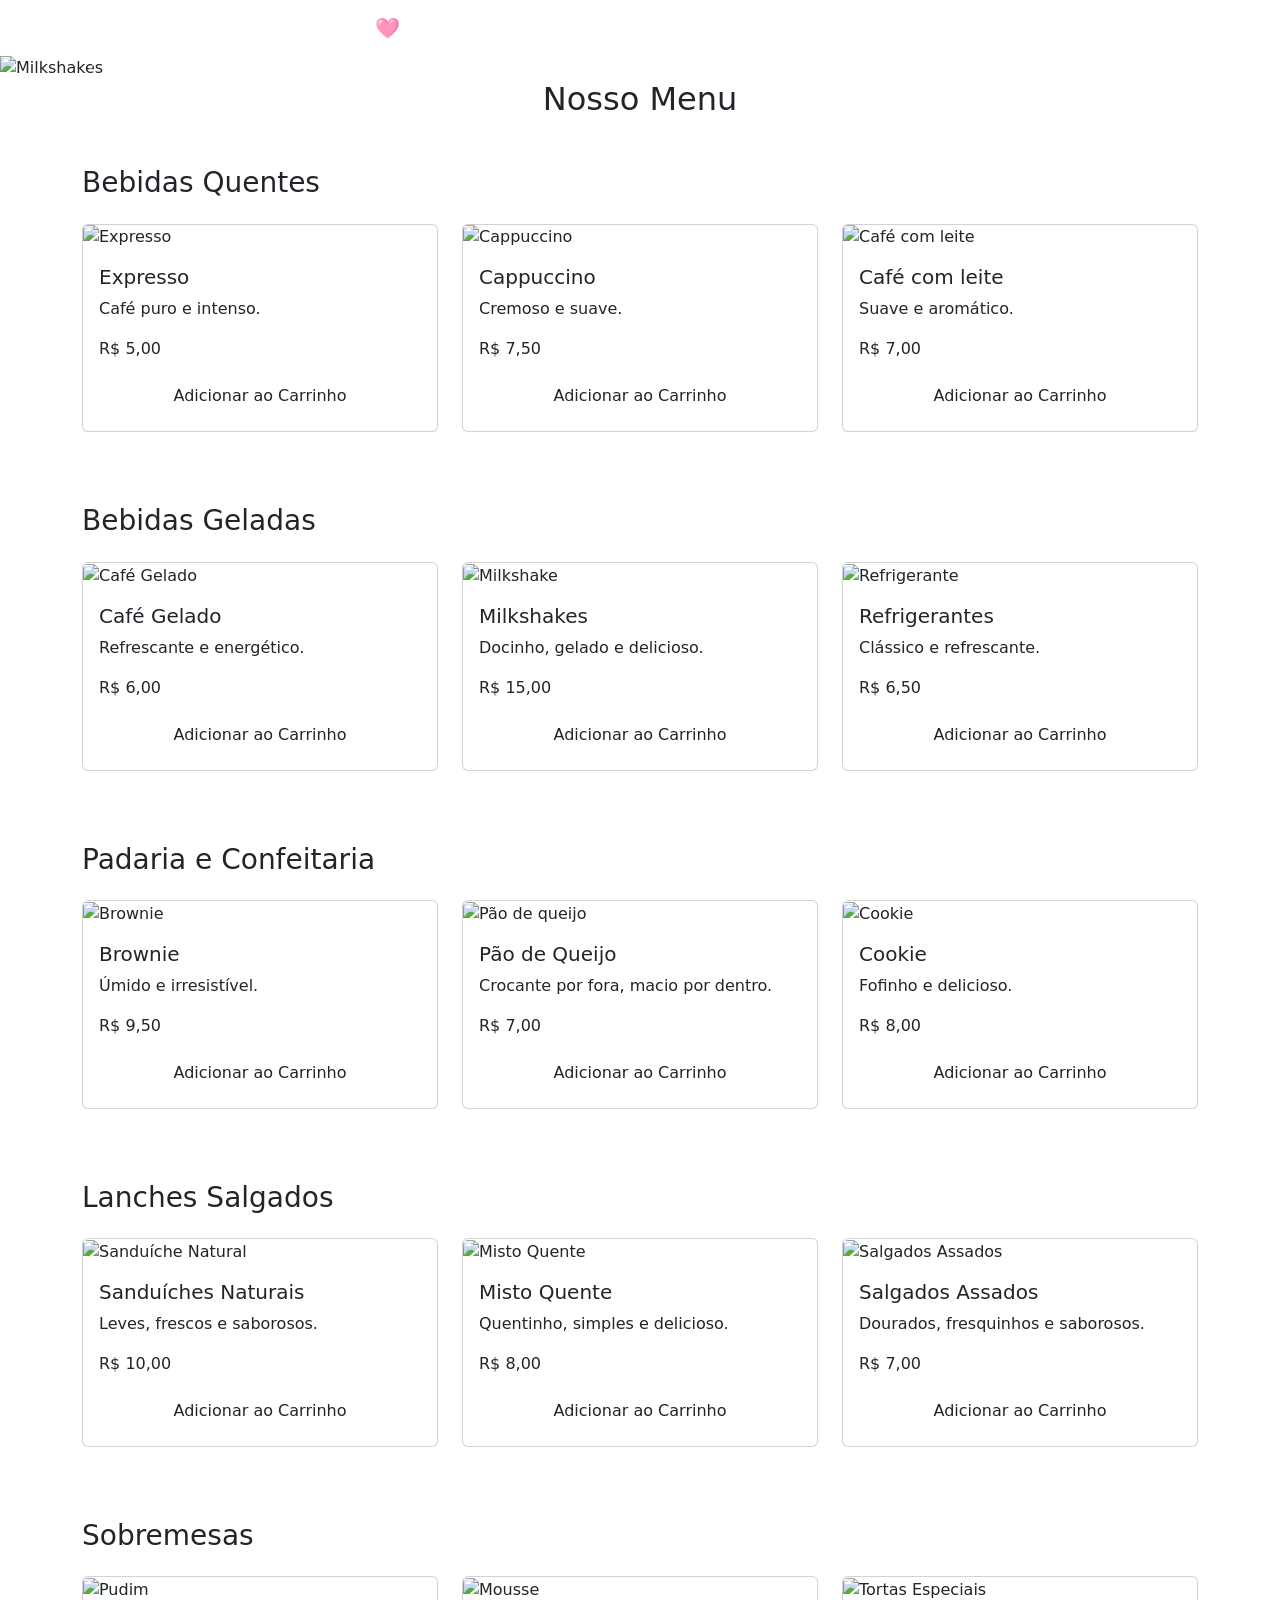
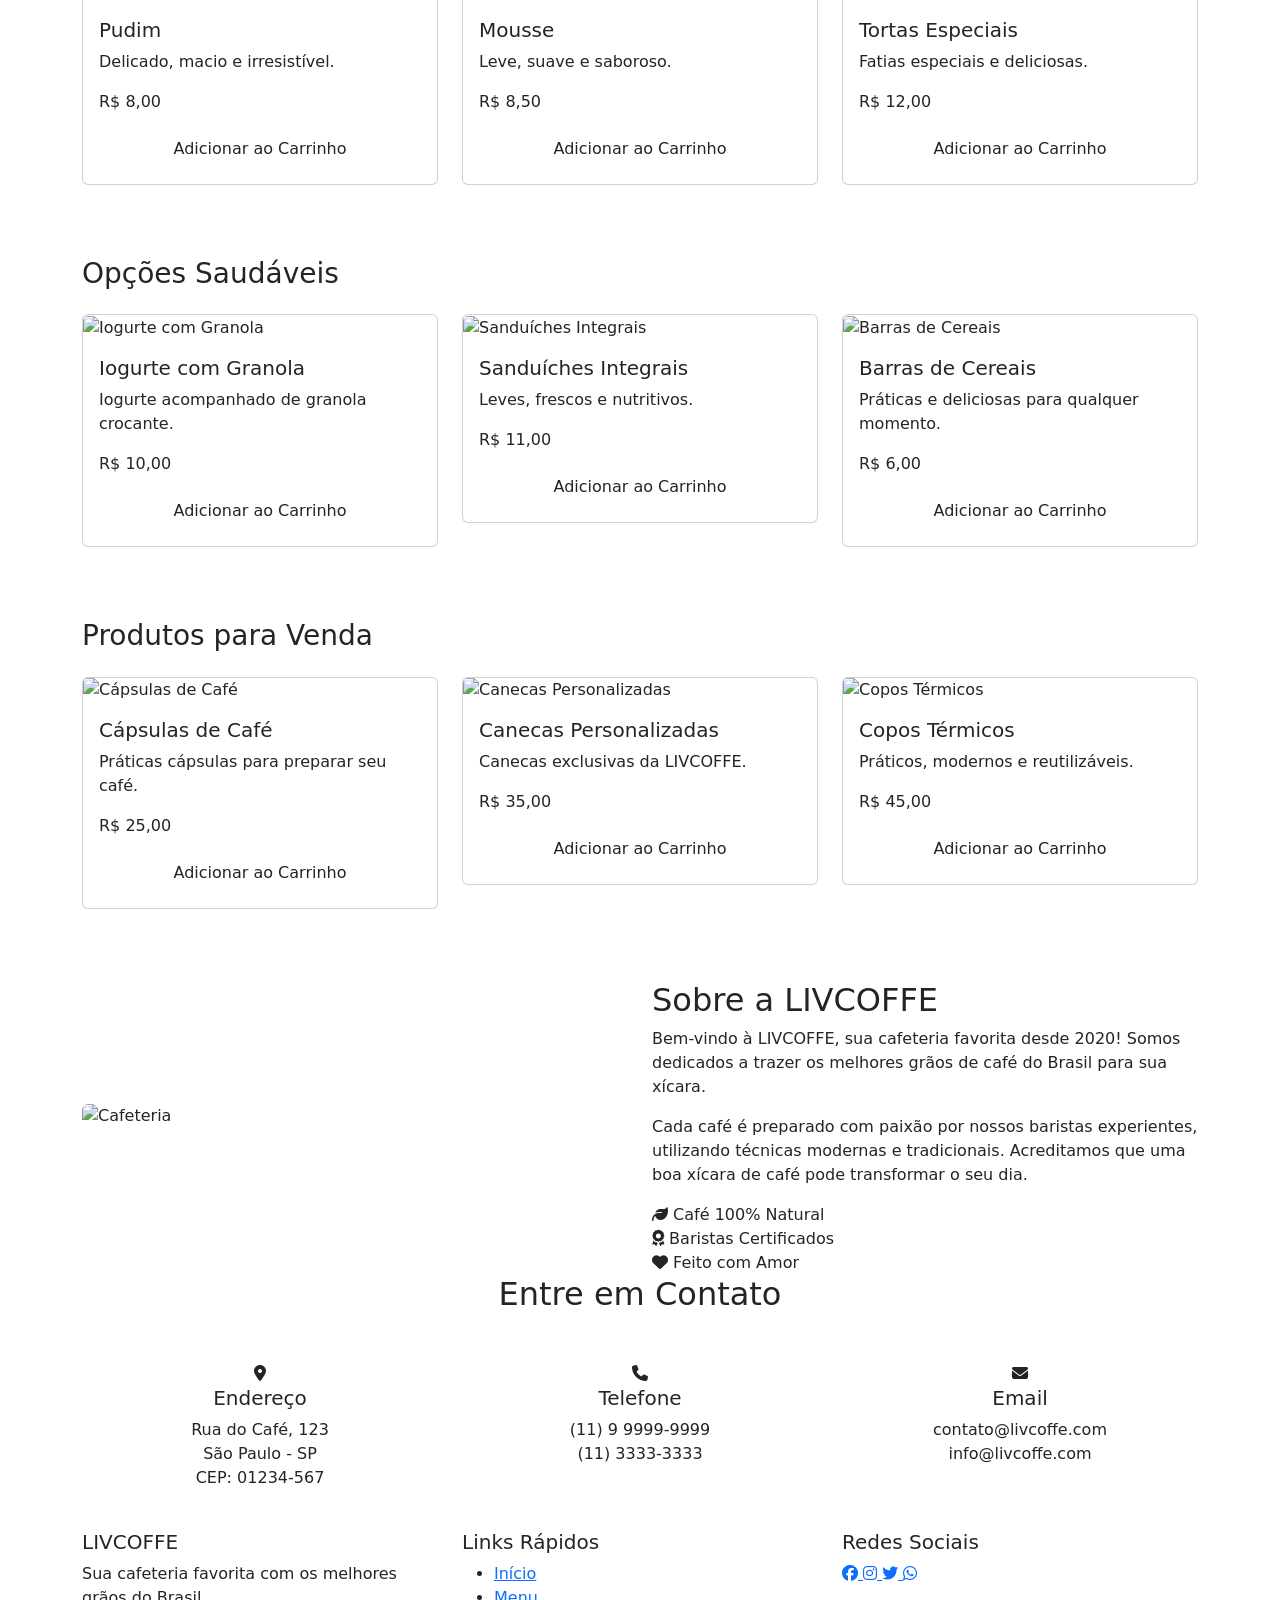
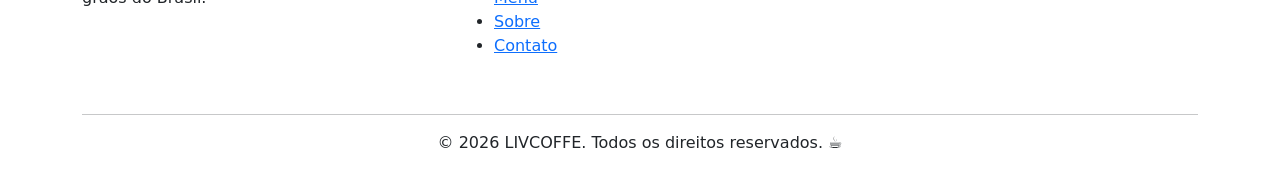
==== src/main/resources/templates/index.html @ e0efdde9 "Base do Projeto" ====
<!DOCTYPE html>
<html lang="pt-BR" xmlns:th="http://www.thymeleaf.org">

<head>
    <meta charset="UTF-8">
    <meta name="viewport" content="width=device-width, initial-scale=1.0">

    <title>LIVCOFFE - Sua Cafeteria Favorita</title>

    <!-- BOOTSTRAP -->
    <link href="https://cdn.jsdelivr.net/npm/bootstrap@5.3.8/dist/css/bootstrap.min.css"
          rel="stylesheet"
          integrity="sha384-sRIl4kxILFvY47J16cr9ZwB07vP4J8+LH7qKQnuqkuIAvNWLzeN8tE5YBujZqJLB"
          crossorigin="anonymous">

    <!-- FONT AWESOME -->
    <link rel="stylesheet"
          href="https://cdnjs.cloudflare.com/ajax/libs/font-awesome/6.4.0/css/all.min.css">

    <!-- SEU CSS -->
    <link rel="stylesheet" th:href="@{/css/style.css}">
    <!-- FAVICON -->
    <link rel="icon" type="image/png"  th:href="@{/img/favicon.png}" >

</head>

<body>

<!-- ================================
     HEADER / NAVBAR
     ================================ -->

<header>

    <nav class="navbar navbar-expand-lg navbar-dark bg-coffee">

        <div class="container-fluid">

            <a class="navbar-brand" href="#home">
                <i class="fas fa-coffee"></i>
                SEJA BEM-VINDA(O) À LIVCOFFE! 🩷
            </a>

            <button class="navbar-toggler"
                    type="button"
                    data-bs-toggle="collapse"
                    data-bs-target="#navbarNav"
                    aria-controls="navbarNav"
                    aria-expanded="false"
                    aria-label="Toggle navigation">

                <span class="navbar-toggler-icon"></span>

            </button>

            <div class="collapse navbar-collapse" id="navbarNav">

                <ul class="navbar-nav ms-auto">

                    <li class="nav-item">
                        <a class="nav-link active" href="#home">
                            Início
                        </a>
                    </li>

                    <li class="nav-item">
                        <a class="nav-link" href="/produtos">
                            Produtos
                        </a>
                    </li>

                    <li class="nav-item">
                        <a class="nav-link" href="/pedidos">
                            Pedidos
                        </a>
                    </li>

                </ul>

            </div>

        </div>

    </nav>

</header>


<!-- ================================
     CONTEÚDO PRINCIPAL
     ================================ -->

<main id="home">


    <!-- ================================
         CARROSSEL
         ================================ -->

    <div id="carouselExampleAutoplaying"
         class="carousel slide"
         data-bs-ride="carousel">

        <div class="carousel-inner">


            <!-- SLIDE 1 -->

            <div class="carousel-item active">

                <img src="/img/milkshakes.jpg"
                     class="d-block w-100"
                     alt="Milkshakes">

                <div class="carousel-caption">

                    <h2 class="carousel-title">
                        Seu momento mais gostoso ☕
                    </h2>

                    <p class="carousel-text">
                        Cafés, doces e delícias preparados especialmente para você.
                    </p>

                    <a href="#menu" class="btn">
                        Conheça nosso menu
                    </a>

                </div>

            </div>


            <!-- SLIDE 2 -->

            <div class="carousel-item">

                <img src="/img/pãodequeijo.jpg"
                     class="d-block w-100"
                     alt="Pão de queijo">

                <div class="carousel-caption">

                    <h2 class="carousel-title">
                        Sabor que combina com você
                    </h2>

                    <p class="carousel-text">
                        Aproveite nossos cafés e lanches fresquinhos.
                    </p>

                    <a href="#menu" class="btn">
                        Ver produtos
                    </a>

                </div>

            </div>


            <!-- SLIDE 3 -->

            <div class="carousel-item">

                <img src="/img/Cupcakes.jpg"
                     class="d-block w-100"
                     alt="Cupcakes">

                <div class="carousel-caption">

                    <h2 class="carousel-title">
                        Doces momentos na LIVCOFFE 🩷
                    </h2>

                    <p class="carousel-text">
                        Uma cafeteria feita para deixar seu dia mais especial.
                    </p>

                    <a href="#about" class="btn">
                        Sobre nós
                    </a>

                </div>

            </div>

        </div>


        <!-- BOTÃO ANTERIOR -->

        <button class="carousel-control-prev"
                type="button"
                data-bs-target="#carouselExampleAutoplaying"
                data-bs-slide="prev">

                <span class="carousel-control-prev-icon"
                      aria-hidden="true">
                </span>

            <span class="visually-hidden">
                    Anterior
                </span>

        </button>


        <!-- BOTÃO PRÓXIMO -->

        <button class="carousel-control-next"
                type="button"
                data-bs-target="#carouselExampleAutoplaying"
                data-bs-slide="next">

                <span class="carousel-control-next-icon"
                      aria-hidden="true">
                </span>

            <span class="visually-hidden">
                    Próximo
                </span>

        </button>

    </div>


    <!-- ================================
         MENU
         ================================ -->

    <section id="menu" class="menu-section">

        <div class="container">

            <h2 class="section-title text-center mb-5">
                Nosso Menu
            </h2>


            <!-- ================================
                 BEBIDAS QUENTES
                 ================================ -->

            <h3 class="subsection-title mb-4">
                Bebidas Quentes
            </h3>

            <div class="row mb-5">


                <!-- EXPRESSO -->

                <div class="col-lg-4 col-md-6 mb-4">

                    <div class="card coffee-card">

                        <div class="card-image-wrapper">

                            <img src="/img/cafepreto.jpg"
                                 class="card-img-top"
                                 alt="Expresso">

                        </div>

                        <div class="card-body">

                            <h5 class="card-title">
                                Expresso
                            </h5>

                            <p class="card-text">
                                Café puro e intenso.
                            </p>

                            <p class="price">
                                R$ 5,00
                            </p>

                            <button class="btn btn-coffee w-100">
                                Adicionar ao Carrinho
                            </button>

                        </div>

                    </div>

                </div>


                <!-- CAPPUCCINO -->

                <div class="col-lg-4 col-md-6 mb-4">

                    <div class="card coffee-card">

                        <div class="card-image-wrapper">

                            <img src="/img/capuccino.jpg"
                                 class="card-img-top"
                                 alt="Cappuccino">

                        </div>

                        <div class="card-body">

                            <h5 class="card-title">
                                Cappuccino
                            </h5>

                            <p class="card-text">
                                Cremoso e suave.
                            </p>

                            <p class="price">
                                R$ 7,50
                            </p>

                            <button class="btn btn-coffee w-100">
                                Adicionar ao Carrinho
                            </button>

                        </div>

                    </div>

                </div>


                <!-- CAFÉ COM LEITE -->

                <div class="col-lg-4 col-md-6 mb-4">

                    <div class="card coffee-card">

                        <div class="card-image-wrapper">

                            <img src="/img/cafecomleite.jpg"
                                 class="card-img-top"
                                 alt="Café com leite">

                        </div>

                        <div class="card-body">

                            <h5 class="card-title">
                                Café com leite
                            </h5>

                            <p class="card-text">
                                Suave e aromático.
                            </p>

                            <p class="price">
                                R$ 7,00
                            </p>

                            <button class="btn btn-coffee w-100">
                                Adicionar ao Carrinho
                            </button>

                        </div>

                    </div>

                </div>

            </div>


            <!-- ================================
                 BEBIDAS GELADAS
                 ================================ -->

            <h3 class="subsection-title mb-4">
                Bebidas Geladas
            </h3>

            <div class="row mb-5">


                <!-- CAFÉ GELADO -->

                <div class="col-lg-4 col-md-6 mb-4">

                    <div class="card coffee-card">

                        <div class="card-image-wrapper">

                            <img src="/img/cafegelado.jpg"
                                 class="card-img-top"
                                 alt="Café Gelado">

                        </div>

                        <div class="card-body">

                            <h5 class="card-title">
                                Café Gelado
                            </h5>

                            <p class="card-text">
                                Refrescante e energético.
                            </p>

                            <p class="price">
                                R$ 6,00
                            </p>

                            <button class="btn btn-coffee w-100">
                                Adicionar ao Carrinho
                            </button>

                        </div>

                    </div>

                </div>


                <!-- MILKSHAKE -->

                <div class="col-lg-4 col-md-6 mb-4">

                    <div class="card coffee-card">

                        <div class="card-image-wrapper">

                            <img src="/img/milk.jpg"
                                 class="card-img-top"
                                 alt="Milkshake">

                        </div>

                        <div class="card-body">

                            <h5 class="card-title">
                                Milkshakes
                            </h5>

                            <p class="card-text">
                                Docinho, gelado e delicioso.
                            </p>

                            <p class="price">
                                R$ 15,00
                            </p>

                            <button class="btn btn-coffee w-100">
                                Adicionar ao Carrinho
                            </button>

                        </div>

                    </div>

                </div>


                <!-- REFRIGERANTES -->

                <div class="col-lg-4 col-md-6 mb-4">

                    <div class="card coffee-card">

                        <div class="card-image-wrapper">

                            <img src="/img/coca.jpg"
                                 class="card-img-top"
                                 alt="Refrigerante">

                        </div>

                        <div class="card-body">

                            <h5 class="card-title">
                                Refrigerantes
                            </h5>

                            <p class="card-text">
                                Clássico e refrescante.
                            </p>

                            <p class="price">
                                R$ 6,50
                            </p>

                            <button class="btn btn-coffee w-100">
                                Adicionar ao Carrinho
                            </button>

                        </div>

                    </div>

                </div>

            </div>


            <!-- ================================
                 PADARIA E CONFEITARIA
                 ================================ -->

            <h3 class="subsection-title mb-4">
                Padaria e Confeitaria
            </h3>

            <div class="row mb-5">


                <!-- BROWNIE -->

                <div class="col-lg-4 col-md-6 mb-4">

                    <div class="card coffee-card">

                        <div class="card-image-wrapper">

                            <img src="/img/bronie.jpg"
                                 class="card-img-top"
                                 alt="Brownie">

                        </div>

                        <div class="card-body">

                            <h5 class="card-title">
                                Brownie
                            </h5>

                            <p class="card-text">
                                Úmido e irresistível.
                            </p>

                            <p class="price">
                                R$ 9,50
                            </p>

                            <button class="btn btn-coffee w-100">
                                Adicionar ao Carrinho
                            </button>

                        </div>

                    </div>

                </div>


                <!-- PÃO DE QUEIJO -->

                <div class="col-lg-4 col-md-6 mb-4">

                    <div class="card coffee-card">

                        <div class="card-image-wrapper">

                            <img src="/img/pãodqueijo.png"
                                 class="card-img-top"
                                 alt="Pão de queijo">

                        </div>

                        <div class="card-body">

                            <h5 class="card-title">
                                Pão de Queijo
                            </h5>

                            <p class="card-text">
                                Crocante por fora, macio por dentro.
                            </p>

                            <p class="price">
                                R$ 7,00
                            </p>

                            <button class="btn btn-coffee w-100">
                                Adicionar ao Carrinho
                            </button>

                        </div>

                    </div>

                </div>


                <!-- COOKIE -->

                <div class="col-lg-4 col-md-6 mb-4">

                    <div class="card coffee-card">

                        <div class="card-image-wrapper">

                            <img src="/img/cookie.jpg"
                                 class="card-img-top"
                                 alt="Cookie">

                        </div>

                        <div class="card-body">

                            <h5 class="card-title">
                                Cookie
                            </h5>

                            <p class="card-text">
                                Fofinho e delicioso.
                            </p>

                            <p class="price">
                                R$ 8,00
                            </p>

                            <button class="btn btn-coffee w-100">
                                Adicionar ao Carrinho
                            </button>

                        </div>

                    </div>

                </div>

            </div>


            <!-- ================================
                 LANCHES SALGADOS
                 ================================ -->

            <h3 class="subsection-title mb-4">
                Lanches Salgados
            </h3>

            <div class="row mb-5">


                <!-- SANDUÍCHE -->

                <div class="col-lg-4 col-md-6 mb-4">

                    <div class="card coffee-card">

                        <div class="card-image-wrapper">

                            <img src="/img/sanduiche.jpg"
                                 class="card-img-top"
                                 alt="Sanduíche Natural">

                        </div>

                        <div class="card-body">

                            <h5 class="card-title">
                                Sanduíches Naturais
                            </h5>

                            <p class="card-text">
                                Leves, frescos e saborosos.
                            </p>

                            <p class="price">
                                R$ 10,00
                            </p>

                            <button class="btn btn-coffee w-100">
                                Adicionar ao Carrinho
                            </button>

                        </div>

                    </div>

                </div>


                <!-- MISTO QUENTE -->

                <div class="col-lg-4 col-md-6 mb-4">

                    <div class="card coffee-card">

                        <div class="card-image-wrapper">

                            <img src="/img/mistoquente.png"
                                 class="card-img-top"
                                 alt="Misto Quente">

                        </div>

                        <div class="card-body">

                            <h5 class="card-title">
                                Misto Quente
                            </h5>

                            <p class="card-text">
                                Quentinho, simples e delicioso.
                            </p>

                            <p class="price">
                                R$ 8,00
                            </p>

                            <button class="btn btn-coffee w-100">
                                Adicionar ao Carrinho
                            </button>

                        </div>

                    </div>

                </div>


                <!-- SALGADOS -->

                <div class="col-lg-4 col-md-6 mb-4">

                    <div class="card coffee-card">

                        <div class="card-image-wrapper">

                            <img src="/img/salgadoassado.jpg"
                                 class="card-img-top"
                                 alt="Salgados Assados">

                        </div>

                        <div class="card-body">

                            <h5 class="card-title">
                                Salgados Assados
                            </h5>

                            <p class="card-text">
                                Dourados, fresquinhos e saborosos.
                            </p>

                            <p class="price">
                                R$ 7,00
                            </p>

                            <button class="btn btn-coffee w-100">
                                Adicionar ao Carrinho
                            </button>

                        </div>

                    </div>

                </div>

            </div>


            <!-- ================================
                 SOBREMESAS
                 ================================ -->

            <h3 class="subsection-title mb-4">
                Sobremesas
            </h3>

            <div class="row mb-5">


                <!-- PUDIM -->

                <div class="col-lg-4 col-md-6 mb-4">

                    <div class="card coffee-card">

                        <div class="card-image-wrapper">

                            <img src="/img/pudim.jpg"
                                 class="card-img-top"
                                 alt="Pudim">

                        </div>

                        <div class="card-body">

                            <h5 class="card-title">
                                Pudim
                            </h5>

                            <p class="card-text">
                                Delicado, macio e irresistível.
                            </p>

                            <p class="price">
                                R$ 8,00
                            </p>

                            <button class="btn btn-coffee w-100">
                                Adicionar ao Carrinho
                            </button>

                        </div>

                    </div>

                </div>


                <!-- MOUSSE -->

                <div class="col-lg-4 col-md-6 mb-4">

                    <div class="card coffee-card">

                        <div class="card-image-wrapper">

                            <img src="/img/mousse.jpg"
                                 class="card-img-top"
                                 alt="Mousse">

                        </div>

                        <div class="card-body">

                            <h5 class="card-title">
                                Mousse
                            </h5>

                            <p class="card-text">
                                Leve, suave e saboroso.
                            </p>

                            <p class="price">
                                R$ 8,50
                            </p>

                            <button class="btn btn-coffee w-100">
                                Adicionar ao Carrinho
                            </button>

                        </div>

                    </div>

                </div>


                <!-- TORTAS -->

                <div class="col-lg-4 col-md-6 mb-4">

                    <div class="card coffee-card">

                        <div class="card-image-wrapper">

                            <img src="/img/torta.jpg"
                                 class="card-img-top"
                                 alt="Tortas Especiais">

                        </div>

                        <div class="card-body">

                            <h5 class="card-title">
                                Tortas Especiais
                            </h5>

                            <p class="card-text">
                                Fatias especiais e deliciosas.
                            </p>

                            <p class="price">
                                R$ 12,00
                            </p>

                            <button class="btn btn-coffee w-100">
                                Adicionar ao Carrinho
                            </button>

                        </div>

                    </div>

                </div>

            </div>


            <!-- ================================
                 OPÇÕES SAUDÁVEIS
                 ================================ -->

            <h3 class="subsection-title mb-4">
                Opções Saudáveis
            </h3>

            <div class="row mb-5">


                <!-- IOGURTE -->

                <div class="col-lg-4 col-md-6 mb-4">

                    <div class="card coffee-card">

                        <div class="card-image-wrapper">

                            <img src="/img/iogurte.jpg"
                                 class="card-img-top"
                                 alt="Iogurte com Granola">

                        </div>

                        <div class="card-body">

                            <h5 class="card-title">
                                Iogurte com Granola
                            </h5>

                            <p class="card-text">
                                Iogurte acompanhado de granola crocante.
                            </p>

                            <p class="price">
                                R$ 10,00
                            </p>

                            <button class="btn btn-coffee w-100">
                                Adicionar ao Carrinho
                            </button>

                        </div>

                    </div>

                </div>


                <!-- SANDUÍCHE INTEGRAL -->

                <div class="col-lg-4 col-md-6 mb-4">

                    <div class="card coffee-card">

                        <div class="card-image-wrapper">

                            <img src="/img/sanduicheintegral.jpg"
                                 class="card-img-top"
                                 alt="Sanduíches Integrais">

                        </div>

                        <div class="card-body">

                            <h5 class="card-title">
                                Sanduíches Integrais
                            </h5>

                            <p class="card-text">
                                Leves, frescos e nutritivos.
                            </p>

                            <p class="price">
                                R$ 11,00
                            </p>

                            <button class="btn btn-coffee w-100">
                                Adicionar ao Carrinho
                            </button>

                        </div>

                    </div>

                </div>


                <!-- BARRA DE CEREAL -->

                <div class="col-lg-4 col-md-6 mb-4">

                    <div class="card coffee-card">

                        <div class="card-image-wrapper">

                            <img src="/img/barradecereal.jpg"
                                 class="card-img-top"
                                 alt="Barras de Cereais">

                        </div>

                        <div class="card-body">

                            <h5 class="card-title">
                                Barras de Cereais
                            </h5>

                            <p class="card-text">
                                Práticas e deliciosas para qualquer momento.
                            </p>

                            <p class="price">
                                R$ 6,00
                            </p>

                            <button class="btn btn-coffee w-100">
                                Adicionar ao Carrinho
                            </button>

                        </div>

                    </div>

                </div>

            </div>


            <!-- ================================
                 PRODUTOS PARA VENDA
                 ================================ -->

            <h3 class="subsection-title mb-4">
                Produtos para Venda
            </h3>

            <div class="row mb-5">


                <!-- CÁPSULAS -->

                <div class="col-lg-4 col-md-6 mb-4">

                    <div class="card coffee-card">

                        <div class="card-image-wrapper">

                            <img src="/img/capsulas.jpg"
                                 class="card-img-top"
                                 alt="Cápsulas de Café">

                        </div>

                        <div class="card-body">

                            <h5 class="card-title">
                                Cápsulas de Café
                            </h5>

                            <p class="card-text">
                                Práticas cápsulas para preparar seu café.
                            </p>

                            <p class="price">
                                R$ 25,00
                            </p>

                            <button class="btn btn-coffee w-100">
                                Adicionar ao Carrinho
                            </button>

                        </div>

                    </div>

                </div>


                <!-- CANECA -->

                <div class="col-lg-4 col-md-6 mb-4">

                    <div class="card coffee-card">

                        <div class="card-image-wrapper">

                            <img src="/img/caneca.jpg"
                                 class="card-img-top"
                                 alt="Canecas Personalizadas">

                        </div>

                        <div class="card-body">

                            <h5 class="card-title">
                                Canecas Personalizadas
                            </h5>

                            <p class="card-text">
                                Canecas exclusivas da LIVCOFFE.
                            </p>

                            <p class="price">
                                R$ 35,00
                            </p>

                            <button class="btn btn-coffee w-100">
                                Adicionar ao Carrinho
                            </button>

                        </div>

                    </div>

                </div>


                <!-- COPO TÉRMICO -->

                <div class="col-lg-4 col-md-6 mb-4">

                    <div class="card coffee-card">

                        <div class="card-image-wrapper">

                            <img src="/img/copotermico.jpg"
                                 class="card-img-top"
                                 alt="Copos Térmicos">

                        </div>

                        <div class="card-body">

                            <h5 class="card-title">
                                Copos Térmicos
                            </h5>

                            <p class="card-text">
                                Práticos, modernos e reutilizáveis.
                            </p>

                            <p class="price">
                                R$ 45,00
                            </p>

                            <button class="btn btn-coffee w-100">
                                Adicionar ao Carrinho
                            </button>

                        </div>

                    </div>

                </div>

            </div>

        </div>

    </section>


    <!-- ================================
         SOBRE A LIVCOFFE
         ================================ -->

    <section id="about" class="about-section">

        <div class="container">

            <div class="row align-items-center">


                <div class="col-lg-6 mb-4">

                    <img src="/img/cAFETERIA.png"
                         alt="Cafeteria"
                         class="img-fluid rounded about-image">

                </div>


                <div class="col-lg-6">

                    <h2 class="section-title">
                        Sobre a LIVCOFFE
                    </h2>

                    <p class="about-text">
                        Bem-vindo à LIVCOFFE, sua cafeteria favorita desde 2020!
                        Somos dedicados a trazer os melhores grãos de café do Brasil
                        para sua xícara.
                    </p>

                    <p class="about-text">
                        Cada café é preparado com paixão por nossos baristas
                        experientes, utilizando técnicas modernas e tradicionais.
                        Acreditamos que uma boa xícara de café pode transformar o seu dia.
                    </p>


                    <div class="about-features">

                        <div class="feature-item">

                            <i class="fas fa-leaf"></i>

                            <span>
                                    Café 100% Natural
                                </span>

                        </div>


                        <div class="feature-item">

                            <i class="fas fa-award"></i>

                            <span>
                                    Baristas Certificados
                                </span>

                        </div>


                        <div class="feature-item">

                            <i class="fas fa-heart"></i>

                            <span>
                                    Feito com Amor
                                </span>

                        </div>

                    </div>

                </div>

            </div>

        </div>

    </section>


    <!-- ================================
         CONTATO
         ================================ -->

    <section id="contact" class="contact-section">

        <div class="container">

            <h2 class="section-title text-center mb-5">
                Entre em Contato
            </h2>


            <div class="row">


                <!-- ENDEREÇO -->

                <div class="col-lg-4 col-md-6 mb-4 text-center">

                    <div class="contact-card">

                        <i class="fas fa-map-marker-alt"></i>

                        <h5>
                            Endereço
                        </h5>

                        <p>
                            Rua do Café, 123<br>
                            São Paulo - SP<br>
                            CEP: 01234-567
                        </p>

                    </div>

                </div>


                <!-- TELEFONE -->

                <div class="col-lg-4 col-md-6 mb-4 text-center">

                    <div class="contact-card">

                        <i class="fas fa-phone"></i>

                        <h5>
                            Telefone
                        </h5>

                        <p>
                            (11) 9 9999-9999<br>
                            (11) 3333-3333
                        </p>

                    </div>

                </div>


                <!-- EMAIL -->

                <div class="col-lg-4 col-md-6 mb-4 text-center">

                    <div class="contact-card">

                        <i class="fas fa-envelope"></i>

                        <h5>
                            Email
                        </h5>

                        <p>
                            contato@livcoffe.com<br>
                            info@livcoffe.com
                        </p>

                    </div>

                </div>

            </div>

        </div>

    </section>

</main>


<!-- ================================
     FOOTER
     ================================ -->

<footer class="footer-section">

    <div class="container">

        <div class="row">


            <!-- SOBRE -->

            <div class="col-md-4 mb-4">

                <h5>
                    LIVCOFFE
                </h5>

                <p>
                    Sua cafeteria favorita com os melhores grãos do Brasil.
                </p>

            </div>


            <!-- LINKS -->

            <div class="col-md-4 mb-4">

                <h5>
                    Links Rápidos
                </h5>

                <ul class="footer-links">

                    <li>
                        <a href="#home">
                            Início
                        </a>
                    </li>

                    <li>
                        <a href="#menu">
                            Menu
                        </a>
                    </li>

                    <li>
                        <a href="#about">
                            Sobre
                        </a>
                    </li>

                    <li>
                        <a href="#contact">
                            Contato
                        </a>
                    </li>

                </ul>

            </div>


            <!-- REDES SOCIAIS -->

            <div class="col-md-4 mb-4">

                <h5>
                    Redes Sociais
                </h5>

                <div class="social-links">

                    <a href="#" aria-label="Facebook">
                        <i class="fab fa-facebook"></i>
                    </a>

                    <a href="#" aria-label="Instagram">
                        <i class="fab fa-instagram"></i>
                    </a>

                    <a href="#" aria-label="Twitter">
                        <i class="fab fa-twitter"></i>
                    </a>

                    <a href="#" aria-label="WhatsApp">
                        <i class="fab fa-whatsapp"></i>
                    </a>

                </div>

            </div>

        </div>


        <hr>


        <div class="text-center">

            <p>
                &copy; 2026 LIVCOFFE. Todos os direitos reservados. ☕
            </p>

        </div>

    </div>

</footer>


<!-- ================================
     BOOTSTRAP JAVASCRIPT
     ================================ -->

<script src="https://cdn.jsdelivr.net/npm/bootstrap@5.3.8/dist/js/bootstrap.bundle.min.js"
        integrity="sha384-FKyoEForCGlyvwx9Hj09JcYn3nv7wiPVlz7YYwJrWVcXK/BmnVDxM+D2scQbITxI"
        crossorigin="anonymous">
</script>

</body>

</html>
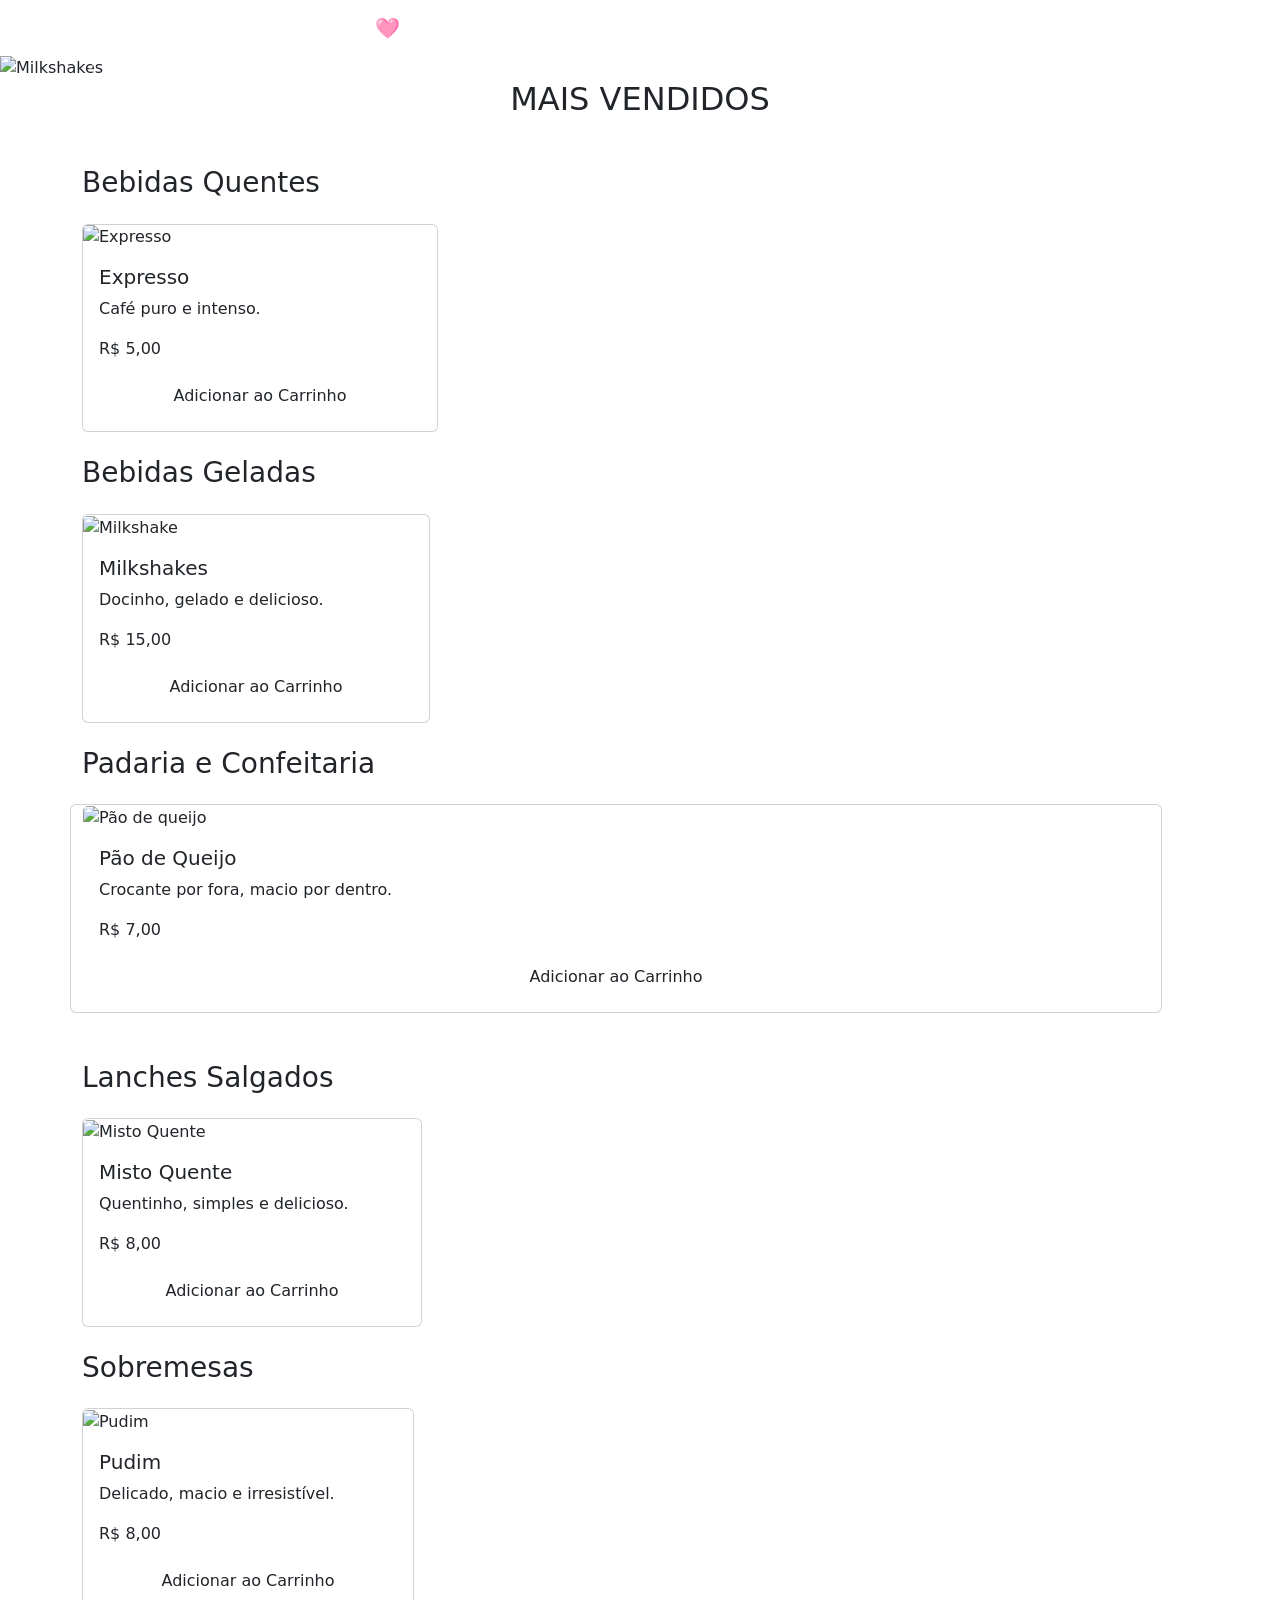
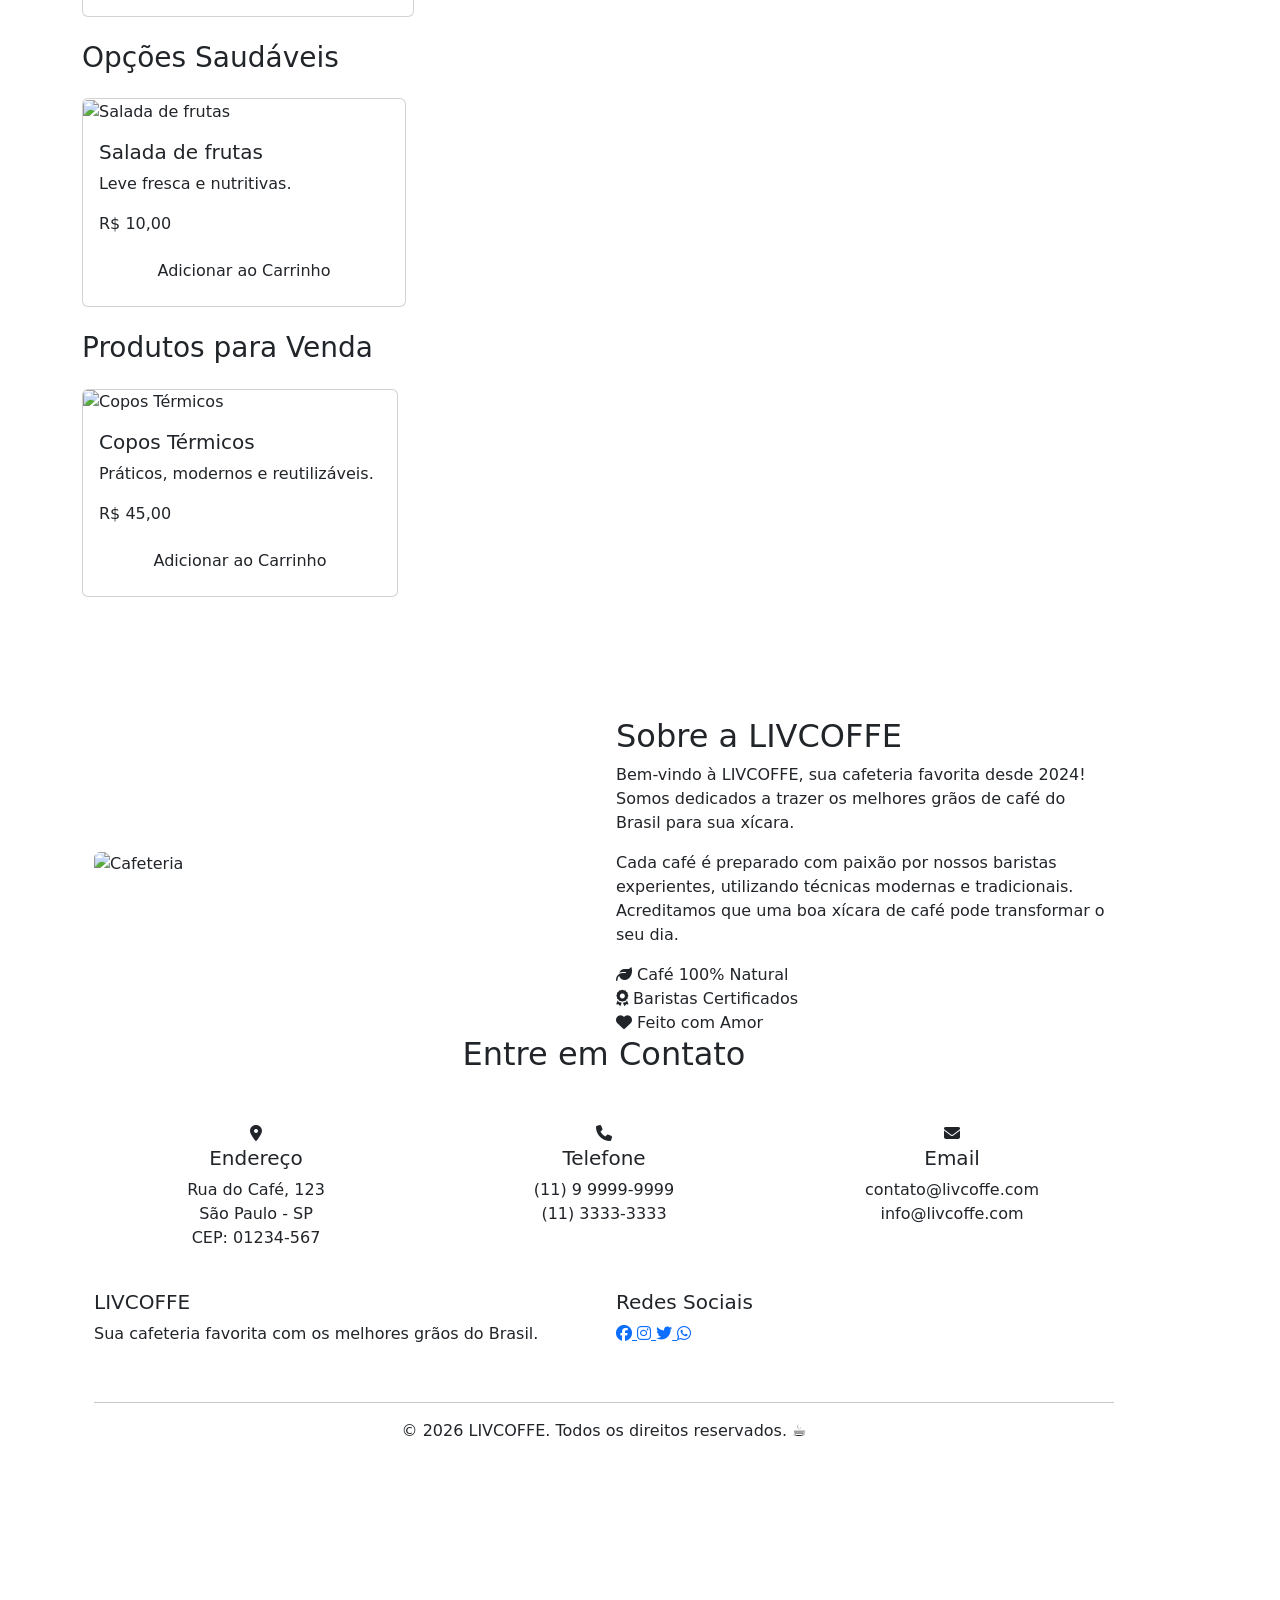
==== commit 71881ca0: "evolucoes" ====
--- a/src/main/resources/templates/index.html
+++ b/src/main/resources/templates/index.html
@@ -234,7 +234,7 @@
         <div class="container">
 
             <h2 class="section-title text-center mb-5">
-                Nosso Menu
+                MAIS VENDIDOS
             </h2>
 
 
@@ -288,7 +288,20 @@
                 </div>
 
 
-                <!-- CAPPUCCINO -->
+
+            <!-- ================================
+                 BEBIDAS GELADAS
+                 ================================ -->
+
+            <h3 class="subsection-title mb-4">
+                Bebidas Geladas
+            </h3>
+
+            <div class="row mb-5">
+
+
+
+                <!-- MILKSHAKE -->
 
                 <div class="col-lg-4 col-md-6 mb-4">
 
@@ -296,24 +309,24 @@
 
                         <div class="card-image-wrapper">
 
-                            <img src="/img/capuccino.jpg"
+                            <img src="/img/milk.jpg"
                                  class="card-img-top"
-                                 alt="Cappuccino">
+                                 alt="Milkshake">
 
                         </div>
 
                         <div class="card-body">
 
                             <h5 class="card-title">
-                                Cappuccino
+                                Milkshakes
                             </h5>
 
                             <p class="card-text">
-                                Cremoso e suave.
+                                Docinho, gelado e delicioso.
                             </p>
 
                             <p class="price">
-                                R$ 7,50
+                                R$ 15,00
                             </p>
 
                             <button class="btn btn-coffee w-100">
@@ -327,28 +340,36 @@
                 </div>
 
 
-                <!-- CAFÉ COM LEITE -->
-
-                <div class="col-lg-4 col-md-6 mb-4">
-
-                    <div class="card coffee-card">
+
+                <!-- ================================
+                   PADARIA E CONFEITARIA
+                   ================================ -->
+
+                <h3 class="subsection-title mb-4">
+                    Padaria e Confeitaria
+                </h3>
+
+                <div class="row mb-5">
+
+
+                <div class="card coffee-card">
 
                         <div class="card-image-wrapper">
 
-                            <img src="/img/cafecomleite.jpg"
+                            <img src="/img/pãodqueijo.png"
                                  class="card-img-top"
-                                 alt="Café com leite">
+                                 alt="Pão de queijo">
 
                         </div>
 
                         <div class="card-body">
 
                             <h5 class="card-title">
-                                Café com leite
+                                Pão de Queijo
                             </h5>
 
                             <p class="card-text">
-                                Suave e aromático.
+                                Crocante por fora, macio por dentro.
                             </p>
 
                             <p class="price">
@@ -365,21 +386,22 @@
 
                 </div>
 
-            </div>
+
 
 
             <!-- ================================
-                 BEBIDAS GELADAS
+                 LANCHES SALGADOS
                  ================================ -->
 
             <h3 class="subsection-title mb-4">
-                Bebidas Geladas
+                Lanches Salgados
             </h3>
 
             <div class="row mb-5">
 
 
-                <!-- CAFÉ GELADO -->
+
+                <!-- MISTO QUENTE -->
 
                 <div class="col-lg-4 col-md-6 mb-4">
 
@@ -387,24 +409,24 @@
 
                         <div class="card-image-wrapper">
 
-                            <img src="/img/cafegelado.jpg"
+                            <img src="/img/mistoquente.png"
                                  class="card-img-top"
-                                 alt="Café Gelado">
+                                 alt="Misto Quente">
 
                         </div>
 
                         <div class="card-body">
 
                             <h5 class="card-title">
-                                Café Gelado
+                                Misto Quente
                             </h5>
 
                             <p class="card-text">
-                                Refrescante e energético.
+                                Quentinho, simples e delicioso.
                             </p>
 
                             <p class="price">
-                                R$ 6,00
+                                R$ 8,00
                             </p>
 
                             <button class="btn btn-coffee w-100">
@@ -418,7 +440,19 @@
                 </div>
 
 
-                <!-- MILKSHAKE -->
+
+            <!-- ================================
+                 SOBREMESAS
+                 ================================ -->
+
+            <h3 class="subsection-title mb-4">
+                Sobremesas
+            </h3>
+
+            <div class="row mb-5">
+
+
+                <!-- PUDIM -->
 
                 <div class="col-lg-4 col-md-6 mb-4">
 
@@ -426,24 +460,24 @@
 
                         <div class="card-image-wrapper">
 
-                            <img src="/img/milk.jpg"
+                            <img src="/img/pudim.jpg"
                                  class="card-img-top"
-                                 alt="Milkshake">
+                                 alt="Pudim">
 
                         </div>
 
                         <div class="card-body">
 
                             <h5 class="card-title">
-                                Milkshakes
+                                Pudim
                             </h5>
 
                             <p class="card-text">
-                                Docinho, gelado e delicioso.
+                                Delicado, macio e irresistível.
                             </p>
 
                             <p class="price">
-                                R$ 15,00
+                                R$ 8,00
                             </p>
 
                             <button class="btn btn-coffee w-100">
@@ -457,7 +491,20 @@
                 </div>
 
 
-                <!-- REFRIGERANTES -->
+
+
+            <!-- ================================
+                 OPÇÕES SAUDÁVEIS
+                 ================================ -->
+
+            <h3 class="subsection-title mb-4">
+                Opções Saudáveis
+            </h3>
+
+            <div class="row mb-5">
+
+
+                <!-- SALADA DE FRUTAS -->
 
                 <div class="col-lg-4 col-md-6 mb-4">
 
@@ -465,24 +512,24 @@
 
                         <div class="card-image-wrapper">
 
-                            <img src="/img/coca.jpg"
+                            <img src="/img/saladadefruta.jpg"
                                  class="card-img-top"
-                                 alt="Refrigerante">
+                                 alt="Salada de frutas">
 
                         </div>
 
                         <div class="card-body">
 
                             <h5 class="card-title">
-                                Refrigerantes
+                                Salada de frutas
                             </h5>
 
                             <p class="card-text">
-                                Clássico e refrescante.
+                                Leve fresca e nutritivas.
                             </p>
 
                             <p class="price">
-                                R$ 6,50
+                                R$ 10,00
                             </p>
 
                             <button class="btn btn-coffee w-100">
@@ -495,21 +542,21 @@
 
                 </div>
 
-            </div>
 
 
             <!-- ================================
-                 PADARIA E CONFEITARIA
+                 PRODUTOS PARA VENDA
                  ================================ -->
 
             <h3 class="subsection-title mb-4">
-                Padaria e Confeitaria
+                Produtos para Venda
             </h3>
 
             <div class="row mb-5">
 
 
-                <!-- BROWNIE -->
+
+                <!-- COPO TÉRMICO -->
 
                 <div class="col-lg-4 col-md-6 mb-4">
 
@@ -517,24 +564,24 @@
 
                         <div class="card-image-wrapper">
 
-                            <img src="/img/bronie.jpg"
+                            <img src="/img/copotermico.jpg"
                                  class="card-img-top"
-                                 alt="Brownie">
+                                 alt="Copos Térmicos">
 
                         </div>
 
                         <div class="card-body">
 
                             <h5 class="card-title">
-                                Brownie
+                                Copos Térmicos
                             </h5>
 
                             <p class="card-text">
-                                Úmido e irresistível.
+                                Práticos, modernos e reutilizáveis.
                             </p>
 
                             <p class="price">
-                                R$ 9,50
+                                R$ 45,00
                             </p>
 
                             <button class="btn btn-coffee w-100">
@@ -547,609 +594,10 @@
 
                 </div>
 
-
-                <!-- PÃO DE QUEIJO -->
-
-                <div class="col-lg-4 col-md-6 mb-4">
-
-                    <div class="card coffee-card">
-
-                        <div class="card-image-wrapper">
-
-                            <img src="/img/pãodqueijo.png"
-                                 class="card-img-top"
-                                 alt="Pão de queijo">
-
-                        </div>
-
-                        <div class="card-body">
-
-                            <h5 class="card-title">
-                                Pão de Queijo
-                            </h5>
-
-                            <p class="card-text">
-                                Crocante por fora, macio por dentro.
-                            </p>
-
-                            <p class="price">
-                                R$ 7,00
-                            </p>
-
-                            <button class="btn btn-coffee w-100">
-                                Adicionar ao Carrinho
-                            </button>
-
-                        </div>
-
-                    </div>
-
-                </div>
-
-
-                <!-- COOKIE -->
-
-                <div class="col-lg-4 col-md-6 mb-4">
-
-                    <div class="card coffee-card">
-
-                        <div class="card-image-wrapper">
-
-                            <img src="/img/cookie.jpg"
-                                 class="card-img-top"
-                                 alt="Cookie">
-
-                        </div>
-
-                        <div class="card-body">
-
-                            <h5 class="card-title">
-                                Cookie
-                            </h5>
-
-                            <p class="card-text">
-                                Fofinho e delicioso.
-                            </p>
-
-                            <p class="price">
-                                R$ 8,00
-                            </p>
-
-                            <button class="btn btn-coffee w-100">
-                                Adicionar ao Carrinho
-                            </button>
-
-                        </div>
-
-                    </div>
-
-                </div>
-
             </div>
 
-
-            <!-- ================================
-                 LANCHES SALGADOS
-                 ================================ -->
-
-            <h3 class="subsection-title mb-4">
-                Lanches Salgados
-            </h3>
-
-            <div class="row mb-5">
-
-
-                <!-- SANDUÍCHE -->
-
-                <div class="col-lg-4 col-md-6 mb-4">
-
-                    <div class="card coffee-card">
-
-                        <div class="card-image-wrapper">
-
-                            <img src="/img/sanduiche.jpg"
-                                 class="card-img-top"
-                                 alt="Sanduíche Natural">
-
-                        </div>
-
-                        <div class="card-body">
-
-                            <h5 class="card-title">
-                                Sanduíches Naturais
-                            </h5>
-
-                            <p class="card-text">
-                                Leves, frescos e saborosos.
-                            </p>
-
-                            <p class="price">
-                                R$ 10,00
-                            </p>
-
-                            <button class="btn btn-coffee w-100">
-                                Adicionar ao Carrinho
-                            </button>
-
-                        </div>
-
-                    </div>
-
-                </div>
-
-
-                <!-- MISTO QUENTE -->
-
-                <div class="col-lg-4 col-md-6 mb-4">
-
-                    <div class="card coffee-card">
-
-                        <div class="card-image-wrapper">
-
-                            <img src="/img/mistoquente.png"
-                                 class="card-img-top"
-                                 alt="Misto Quente">
-
-                        </div>
-
-                        <div class="card-body">
-
-                            <h5 class="card-title">
-                                Misto Quente
-                            </h5>
-
-                            <p class="card-text">
-                                Quentinho, simples e delicioso.
-                            </p>
-
-                            <p class="price">
-                                R$ 8,00
-                            </p>
-
-                            <button class="btn btn-coffee w-100">
-                                Adicionar ao Carrinho
-                            </button>
-
-                        </div>
-
-                    </div>
-
-                </div>
-
-
-                <!-- SALGADOS -->
-
-                <div class="col-lg-4 col-md-6 mb-4">
-
-                    <div class="card coffee-card">
-
-                        <div class="card-image-wrapper">
-
-                            <img src="/img/salgadoassado.jpg"
-                                 class="card-img-top"
-                                 alt="Salgados Assados">
-
-                        </div>
-
-                        <div class="card-body">
-
-                            <h5 class="card-title">
-                                Salgados Assados
-                            </h5>
-
-                            <p class="card-text">
-                                Dourados, fresquinhos e saborosos.
-                            </p>
-
-                            <p class="price">
-                                R$ 7,00
-                            </p>
-
-                            <button class="btn btn-coffee w-100">
-                                Adicionar ao Carrinho
-                            </button>
-
-                        </div>
-
-                    </div>
-
-                </div>
-
-            </div>
-
-
-            <!-- ================================
-                 SOBREMESAS
-                 ================================ -->
-
-            <h3 class="subsection-title mb-4">
-                Sobremesas
-            </h3>
-
-            <div class="row mb-5">
-
-
-                <!-- PUDIM -->
-
-                <div class="col-lg-4 col-md-6 mb-4">
-
-                    <div class="card coffee-card">
-
-                        <div class="card-image-wrapper">
-
-                            <img src="/img/pudim.jpg"
-                                 class="card-img-top"
-                                 alt="Pudim">
-
-                        </div>
-
-                        <div class="card-body">
-
-                            <h5 class="card-title">
-                                Pudim
-                            </h5>
-
-                            <p class="card-text">
-                                Delicado, macio e irresistível.
-                            </p>
-
-                            <p class="price">
-                                R$ 8,00
-                            </p>
-
-                            <button class="btn btn-coffee w-100">
-                                Adicionar ao Carrinho
-                            </button>
-
-                        </div>
-
-                    </div>
-
-                </div>
-
-
-                <!-- MOUSSE -->
-
-                <div class="col-lg-4 col-md-6 mb-4">
-
-                    <div class="card coffee-card">
-
-                        <div class="card-image-wrapper">
-
-                            <img src="/img/mousse.jpg"
-                                 class="card-img-top"
-                                 alt="Mousse">
-
-                        </div>
-
-                        <div class="card-body">
-
-                            <h5 class="card-title">
-                                Mousse
-                            </h5>
-
-                            <p class="card-text">
-                                Leve, suave e saboroso.
-                            </p>
-
-                            <p class="price">
-                                R$ 8,50
-                            </p>
-
-                            <button class="btn btn-coffee w-100">
-                                Adicionar ao Carrinho
-                            </button>
-
-                        </div>
-
-                    </div>
-
-                </div>
-
-
-                <!-- TORTAS -->
-
-                <div class="col-lg-4 col-md-6 mb-4">
-
-                    <div class="card coffee-card">
-
-                        <div class="card-image-wrapper">
-
-                            <img src="/img/torta.jpg"
-                                 class="card-img-top"
-                                 alt="Tortas Especiais">
-
-                        </div>
-
-                        <div class="card-body">
-
-                            <h5 class="card-title">
-                                Tortas Especiais
-                            </h5>
-
-                            <p class="card-text">
-                                Fatias especiais e deliciosas.
-                            </p>
-
-                            <p class="price">
-                                R$ 12,00
-                            </p>
-
-                            <button class="btn btn-coffee w-100">
-                                Adicionar ao Carrinho
-                            </button>
-
-                        </div>
-
-                    </div>
-
-                </div>
-
-            </div>
-
-
-            <!-- ================================
-                 OPÇÕES SAUDÁVEIS
-                 ================================ -->
-
-            <h3 class="subsection-title mb-4">
-                Opções Saudáveis
-            </h3>
-
-            <div class="row mb-5">
-
-
-                <!-- IOGURTE -->
-
-                <div class="col-lg-4 col-md-6 mb-4">
-
-                    <div class="card coffee-card">
-
-                        <div class="card-image-wrapper">
-
-                            <img src="/img/iogurte.jpg"
-                                 class="card-img-top"
-                                 alt="Iogurte com Granola">
-
-                        </div>
-
-                        <div class="card-body">
-
-                            <h5 class="card-title">
-                                Iogurte com Granola
-                            </h5>
-
-                            <p class="card-text">
-                                Iogurte acompanhado de granola crocante.
-                            </p>
-
-                            <p class="price">
-                                R$ 10,00
-                            </p>
-
-                            <button class="btn btn-coffee w-100">
-                                Adicionar ao Carrinho
-                            </button>
-
-                        </div>
-
-                    </div>
-
-                </div>
-
-
-                <!-- SANDUÍCHE INTEGRAL -->
-
-                <div class="col-lg-4 col-md-6 mb-4">
-
-                    <div class="card coffee-card">
-
-                        <div class="card-image-wrapper">
-
-                            <img src="/img/sanduicheintegral.jpg"
-                                 class="card-img-top"
-                                 alt="Sanduíches Integrais">
-
-                        </div>
-
-                        <div class="card-body">
-
-                            <h5 class="card-title">
-                                Sanduíches Integrais
-                            </h5>
-
-                            <p class="card-text">
-                                Leves, frescos e nutritivos.
-                            </p>
-
-                            <p class="price">
-                                R$ 11,00
-                            </p>
-
-                            <button class="btn btn-coffee w-100">
-                                Adicionar ao Carrinho
-                            </button>
-
-                        </div>
-
-                    </div>
-
-                </div>
-
-
-                <!-- BARRA DE CEREAL -->
-
-                <div class="col-lg-4 col-md-6 mb-4">
-
-                    <div class="card coffee-card">
-
-                        <div class="card-image-wrapper">
-
-                            <img src="/img/barradecereal.jpg"
-                                 class="card-img-top"
-                                 alt="Barras de Cereais">
-
-                        </div>
-
-                        <div class="card-body">
-
-                            <h5 class="card-title">
-                                Barras de Cereais
-                            </h5>
-
-                            <p class="card-text">
-                                Práticas e deliciosas para qualquer momento.
-                            </p>
-
-                            <p class="price">
-                                R$ 6,00
-                            </p>
-
-                            <button class="btn btn-coffee w-100">
-                                Adicionar ao Carrinho
-                            </button>
-
-                        </div>
-
-                    </div>
-
-                </div>
-
-            </div>
-
-
-            <!-- ================================
-                 PRODUTOS PARA VENDA
-                 ================================ -->
-
-            <h3 class="subsection-title mb-4">
-                Produtos para Venda
-            </h3>
-
-            <div class="row mb-5">
-
-
-                <!-- CÁPSULAS -->
-
-                <div class="col-lg-4 col-md-6 mb-4">
-
-                    <div class="card coffee-card">
-
-                        <div class="card-image-wrapper">
-
-                            <img src="/img/capsulas.jpg"
-                                 class="card-img-top"
-                                 alt="Cápsulas de Café">
-
-                        </div>
-
-                        <div class="card-body">
-
-                            <h5 class="card-title">
-                                Cápsulas de Café
-                            </h5>
-
-                            <p class="card-text">
-                                Práticas cápsulas para preparar seu café.
-                            </p>
-
-                            <p class="price">
-                                R$ 25,00
-                            </p>
-
-                            <button class="btn btn-coffee w-100">
-                                Adicionar ao Carrinho
-                            </button>
-
-                        </div>
-
-                    </div>
-
-                </div>
-
-
-                <!-- CANECA -->
-
-                <div class="col-lg-4 col-md-6 mb-4">
-
-                    <div class="card coffee-card">
-
-                        <div class="card-image-wrapper">
-
-                            <img src="/img/caneca.jpg"
-                                 class="card-img-top"
-                                 alt="Canecas Personalizadas">
-
-                        </div>
-
-                        <div class="card-body">
-
-                            <h5 class="card-title">
-                                Canecas Personalizadas
-                            </h5>
-
-                            <p class="card-text">
-                                Canecas exclusivas da LIVCOFFE.
-                            </p>
-
-                            <p class="price">
-                                R$ 35,00
-                            </p>
-
-                            <button class="btn btn-coffee w-100">
-                                Adicionar ao Carrinho
-                            </button>
-
-                        </div>
-
-                    </div>
-
-                </div>
-
-
-                <!-- COPO TÉRMICO -->
-
-                <div class="col-lg-4 col-md-6 mb-4">
-
-                    <div class="card coffee-card">
-
-                        <div class="card-image-wrapper">
-
-                            <img src="/img/copotermico.jpg"
-                                 class="card-img-top"
-                                 alt="Copos Térmicos">
-
-                        </div>
-
-                        <div class="card-body">
-
-                            <h5 class="card-title">
-                                Copos Térmicos
-                            </h5>
-
-                            <p class="card-text">
-                                Práticos, modernos e reutilizáveis.
-                            </p>
-
-                            <p class="price">
-                                R$ 45,00
-                            </p>
-
-                            <button class="btn btn-coffee w-100">
-                                Adicionar ao Carrinho
-                            </button>
-
-                        </div>
-
-                    </div>
-
-                </div>
-
-            </div>
-
         </div>
 
-    </section>
 
 
     <!-- ================================
@@ -1179,7 +627,7 @@
                     </h2>
 
                     <p class="about-text">
-                        Bem-vindo à LIVCOFFE, sua cafeteria favorita desde 2020!
+                        Bem-vindo à LIVCOFFE, sua cafeteria favorita desde 2024!
                         Somos dedicados a trazer os melhores grãos de café do Brasil
                         para sua xícara.
                     </p>
@@ -1324,7 +772,6 @@
 
     </section>
 
-</main>
 
 
 <!-- ================================
@@ -1340,7 +787,7 @@
 
             <!-- SOBRE -->
 
-            <div class="col-md-4 mb-4">
+            <div class="col-md-6 mb-4">
 
                 <h5>
                     LIVCOFFE
@@ -1353,48 +800,11 @@
             </div>
 
 
-            <!-- LINKS -->
-
-            <div class="col-md-4 mb-4">
-
-                <h5>
-                    Links Rápidos
-                </h5>
-
-                <ul class="footer-links">
-
-                    <li>
-                        <a href="#home">
-                            Início
-                        </a>
-                    </li>
-
-                    <li>
-                        <a href="#menu">
-                            Menu
-                        </a>
-                    </li>
-
-                    <li>
-                        <a href="#about">
-                            Sobre
-                        </a>
-                    </li>
-
-                    <li>
-                        <a href="#contact">
-                            Contato
-                        </a>
-                    </li>
-
-                </ul>
-
-            </div>
 
 
             <!-- REDES SOCIAIS -->
 
-            <div class="col-md-4 mb-4">
+            <div class="col-md-6 mb-4">
 
                 <h5>
                     Redes Sociais
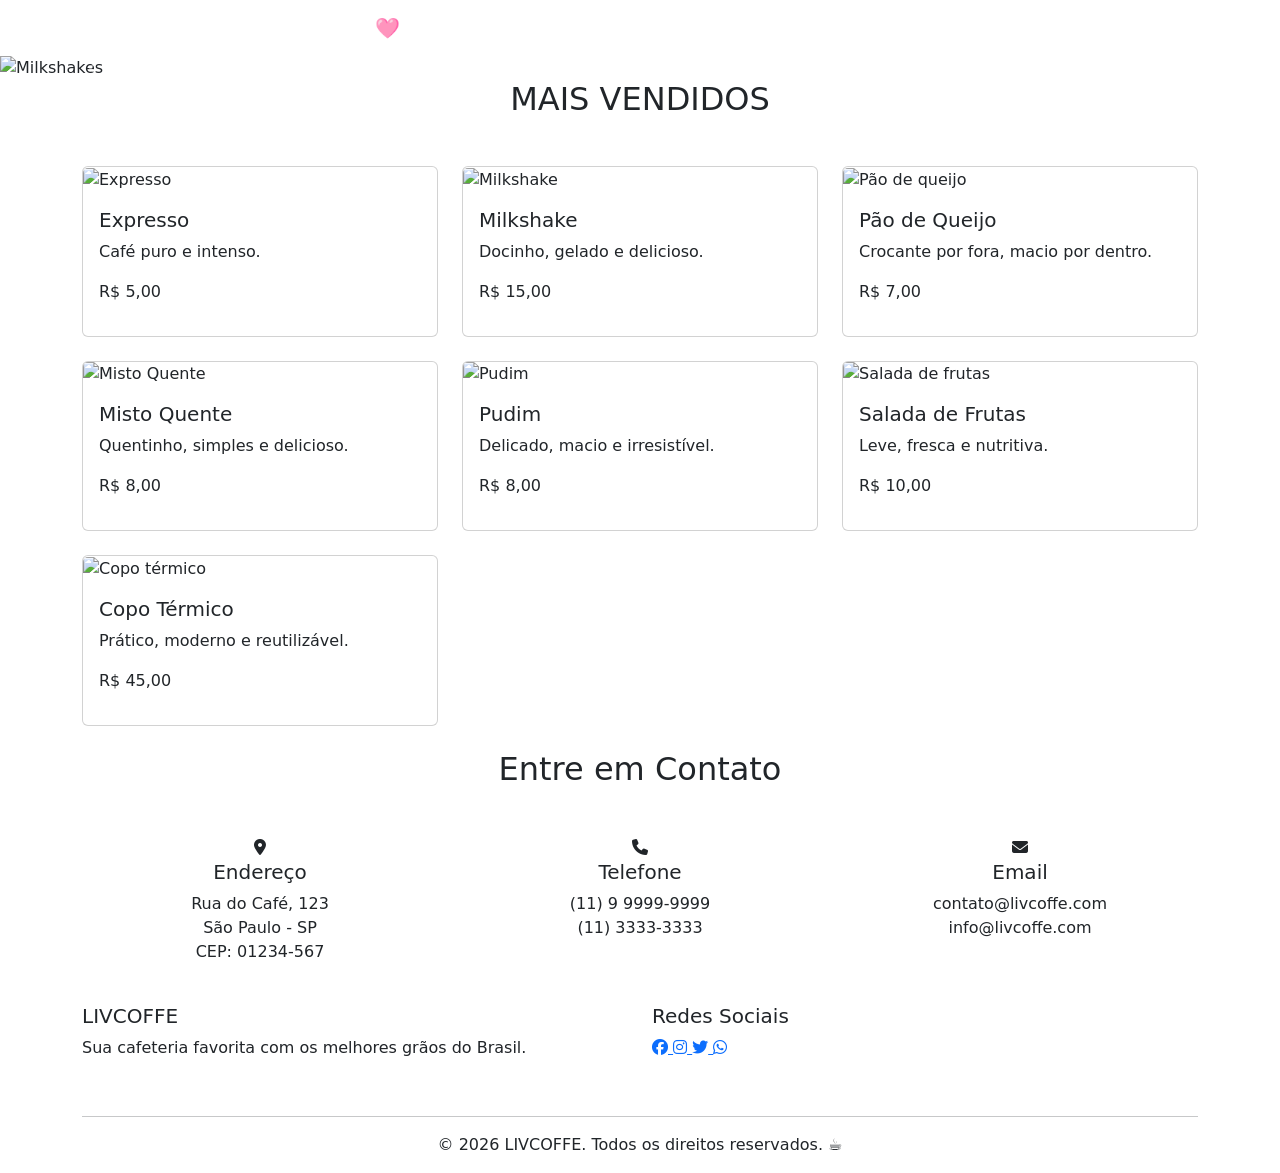
==== commit ce09fb2a: "atulizações" ====
--- a/src/main/resources/templates/index.html
+++ b/src/main/resources/templates/index.html
@@ -17,10 +17,13 @@
     <link rel="stylesheet"
           href="https://cdnjs.cloudflare.com/ajax/libs/font-awesome/6.4.0/css/all.min.css">
 
-    <!-- SEU CSS -->
+    <!-- CSS -->
     <link rel="stylesheet" th:href="@{/css/style.css}">
+
     <!-- FAVICON -->
-    <link rel="icon" type="image/png"  th:href="@{/img/favicon.png}" >
+    <link rel="icon"
+          type="image/png"
+          th:href="@{/img/favicon.png}">
 
 </head>
 
@@ -36,7 +39,7 @@
 
         <div class="container-fluid">
 
-            <a class="navbar-brand" href="#home">
+            <a class="navbar-brand" th:href="@{/}">
                 <i class="fas fa-coffee"></i>
                 SEJA BEM-VINDA(O) À LIVCOFFE! 🩷
             </a>
@@ -58,19 +61,28 @@
                 <ul class="navbar-nav ms-auto">
 
                     <li class="nav-item">
-                        <a class="nav-link active" href="#home">
+                        <a class="nav-link active"
+                           th:href="@{/}">
                             Início
                         </a>
                     </li>
-
                     <li class="nav-item">
-                        <a class="nav-link" href="/produtos">
+                        <a class="nav-link "
+                           th:href="@{/sobre}">
+                            Sobre
+                        </a>
+                    </li>
+
+                    <li class="nav-item">
+                        <a class="nav-link"
+                           th:href="@{/produtos}">
                             Produtos
                         </a>
                     </li>
 
                     <li class="nav-item">
-                        <a class="nav-link" href="/pedidos">
+                        <a class="nav-link"
+                           th:href="@{/pedidos}">
                             Pedidos
                         </a>
                     </li>
@@ -86,13 +98,13 @@
 </header>
 
 
+
 <!-- ================================
      CONTEÚDO PRINCIPAL
      ================================ -->
 
 <main id="home">
 
-
     <!-- ================================
          CARROSSEL
          ================================ -->
@@ -103,12 +115,10 @@
 
         <div class="carousel-inner">
 
-
             <!-- SLIDE 1 -->
-
             <div class="carousel-item active">
 
-                <img src="/img/milkshakes.jpg"
+                <img th:src="@{/img/milkshakes.jpg}"
                      class="d-block w-100"
                      alt="Milkshakes">
 
@@ -122,7 +132,7 @@
                         Cafés, doces e delícias preparados especialmente para você.
                     </p>
 
-                    <a href="#menu" class="btn">
+                    <a th:href="@{/produtos}" class="btn">
                         Conheça nosso menu
                     </a>
 
@@ -132,10 +142,9 @@
 
 
             <!-- SLIDE 2 -->
-
             <div class="carousel-item">
 
-                <img src="/img/pãodequeijo.jpg"
+                <img th:src="@{/img/pãodequeijo.jpg}"
                      class="d-block w-100"
                      alt="Pão de queijo">
 
@@ -149,7 +158,7 @@
                         Aproveite nossos cafés e lanches fresquinhos.
                     </p>
 
-                    <a href="#menu" class="btn">
+                    <a th:href="@{/produtos}" class="btn">
                         Ver produtos
                     </a>
 
@@ -159,10 +168,9 @@
 
 
             <!-- SLIDE 3 -->
-
             <div class="carousel-item">
 
-                <img src="/img/Cupcakes.jpg"
+                <img th:src="@{/img/Cupcakes.jpg}"
                      class="d-block w-100"
                      alt="Cupcakes">
 
@@ -188,37 +196,31 @@
 
 
         <!-- BOTÃO ANTERIOR -->
-
         <button class="carousel-control-prev"
                 type="button"
                 data-bs-target="#carouselExampleAutoplaying"
                 data-bs-slide="prev">
 
-                <span class="carousel-control-prev-icon"
-                      aria-hidden="true">
-                </span>
+            <span class="carousel-control-prev-icon"></span>
 
             <span class="visually-hidden">
-                    Anterior
-                </span>
+                Anterior
+            </span>
 
         </button>
 
 
         <!-- BOTÃO PRÓXIMO -->
-
         <button class="carousel-control-next"
                 type="button"
                 data-bs-target="#carouselExampleAutoplaying"
                 data-bs-slide="next">
 
-                <span class="carousel-control-next-icon"
-                      aria-hidden="true">
-                </span>
+            <span class="carousel-control-next-icon"></span>
 
             <span class="visually-hidden">
-                    Próximo
-                </span>
+                Próximo
+            </span>
 
         </button>
 
@@ -226,7 +228,7 @@
 
 
     <!-- ================================
-         MENU
+         MAIS VENDIDOS
          ================================ -->
 
     <section id="menu" class="menu-section">
@@ -238,26 +240,17 @@
             </h2>
 
 
-            <!-- ================================
-                 BEBIDAS QUENTES
-                 ================================ -->
-
-            <h3 class="subsection-title mb-4">
-                Bebidas Quentes
-            </h3>
-
-            <div class="row mb-5">
+            <div class="row">
 
 
                 <!-- EXPRESSO -->
-
                 <div class="col-lg-4 col-md-6 mb-4">
 
-                    <div class="card coffee-card">
+                    <div class="card coffee-card h-100">
 
                         <div class="card-image-wrapper">
 
-                            <img src="/img/cafepreto.jpg"
+                            <img th:src="@{/img/cafepreto.jpg}"
                                  class="card-img-top"
                                  alt="Expresso">
 
@@ -277,10 +270,6 @@
                                 R$ 5,00
                             </p>
 
-                            <button class="btn btn-coffee w-100">
-                                Adicionar ao Carrinho
-                            </button>
-
                         </div>
 
                     </div>
@@ -288,28 +277,14 @@
                 </div>
 
 
-
-            <!-- ================================
-                 BEBIDAS GELADAS
-                 ================================ -->
-
-            <h3 class="subsection-title mb-4">
-                Bebidas Geladas
-            </h3>
-
-            <div class="row mb-5">
-
-
-
                 <!-- MILKSHAKE -->
-
                 <div class="col-lg-4 col-md-6 mb-4">
 
-                    <div class="card coffee-card">
+                    <div class="card coffee-card h-100">
 
                         <div class="card-image-wrapper">
 
-                            <img src="/img/milk.jpg"
+                            <img th:src="@{/img/milk.jpg}"
                                  class="card-img-top"
                                  alt="Milkshake">
 
@@ -318,7 +293,7 @@
                         <div class="card-body">
 
                             <h5 class="card-title">
-                                Milkshakes
+                                Milkshake
                             </h5>
 
                             <p class="card-text">
@@ -329,10 +304,6 @@
                                 R$ 15,00
                             </p>
 
-                            <button class="btn btn-coffee w-100">
-                                Adicionar ao Carrinho
-                            </button>
-
                         </div>
 
                     </div>
@@ -340,23 +311,14 @@
                 </div>
 
 
-
-                <!-- ================================
-                   PADARIA E CONFEITARIA
-                   ================================ -->
-
-                <h3 class="subsection-title mb-4">
-                    Padaria e Confeitaria
-                </h3>
-
-                <div class="row mb-5">
-
-
-                <div class="card coffee-card">
+                <!-- PÃO DE QUEIJO -->
+                <div class="col-lg-4 col-md-6 mb-4">
+
+                    <div class="card coffee-card h-100">
 
                         <div class="card-image-wrapper">
 
-                            <img src="/img/pãodqueijo.png"
+                            <img th:src="@{/img/pãodqueijo.png}"
                                  class="card-img-top"
                                  alt="Pão de queijo">
 
@@ -376,10 +338,6 @@
                                 R$ 7,00
                             </p>
 
-                            <button class="btn btn-coffee w-100">
-                                Adicionar ao Carrinho
-                            </button>
-
                         </div>
 
                     </div>
@@ -387,29 +345,14 @@
                 </div>
 
 
-
-
-            <!-- ================================
-                 LANCHES SALGADOS
-                 ================================ -->
-
-            <h3 class="subsection-title mb-4">
-                Lanches Salgados
-            </h3>
-
-            <div class="row mb-5">
-
-
-
                 <!-- MISTO QUENTE -->
-
                 <div class="col-lg-4 col-md-6 mb-4">
 
-                    <div class="card coffee-card">
+                    <div class="card coffee-card h-100">
 
                         <div class="card-image-wrapper">
 
-                            <img src="/img/mistoquente.png"
+                            <img th:src="@{/img/mistoquente.png}"
                                  class="card-img-top"
                                  alt="Misto Quente">
 
@@ -429,10 +372,6 @@
                                 R$ 8,00
                             </p>
 
-                            <button class="btn btn-coffee w-100">
-                                Adicionar ao Carrinho
-                            </button>
-
                         </div>
 
                     </div>
@@ -440,27 +379,14 @@
                 </div>
 
 
-
-            <!-- ================================
-                 SOBREMESAS
-                 ================================ -->
-
-            <h3 class="subsection-title mb-4">
-                Sobremesas
-            </h3>
-
-            <div class="row mb-5">
-
-
                 <!-- PUDIM -->
-
                 <div class="col-lg-4 col-md-6 mb-4">
 
-                    <div class="card coffee-card">
+                    <div class="card coffee-card h-100">
 
                         <div class="card-image-wrapper">
 
-                            <img src="/img/pudim.jpg"
+                            <img th:src="@{/img/pudim.jpg}"
                                  class="card-img-top"
                                  alt="Pudim">
 
@@ -480,10 +406,6 @@
                                 R$ 8,00
                             </p>
 
-                            <button class="btn btn-coffee w-100">
-                                Adicionar ao Carrinho
-                            </button>
-
                         </div>
 
                     </div>
@@ -491,28 +413,14 @@
                 </div>
 
 
-
-
-            <!-- ================================
-                 OPÇÕES SAUDÁVEIS
-                 ================================ -->
-
-            <h3 class="subsection-title mb-4">
-                Opções Saudáveis
-            </h3>
-
-            <div class="row mb-5">
-
-
                 <!-- SALADA DE FRUTAS -->
-
                 <div class="col-lg-4 col-md-6 mb-4">
 
-                    <div class="card coffee-card">
+                    <div class="card coffee-card h-100">
 
                         <div class="card-image-wrapper">
 
-                            <img src="/img/saladadefruta.jpg"
+                            <img th:src="@{/img/saladadefruta.jpg}"
                                  class="card-img-top"
                                  alt="Salada de frutas">
 
@@ -521,21 +429,17 @@
                         <div class="card-body">
 
                             <h5 class="card-title">
-                                Salada de frutas
+                                Salada de Frutas
                             </h5>
 
                             <p class="card-text">
-                                Leve fresca e nutritivas.
+                                Leve, fresca e nutritiva.
                             </p>
 
                             <p class="price">
                                 R$ 10,00
                             </p>
 
-                            <button class="btn btn-coffee w-100">
-                                Adicionar ao Carrinho
-                            </button>
-
                         </div>
 
                     </div>
@@ -543,137 +447,125 @@
                 </div>
 
 
-
-            <!-- ================================
-                 PRODUTOS PARA VENDA
-                 ================================ -->
-
-            <h3 class="subsection-title mb-4">
-                Produtos para Venda
-            </h3>
-
-            <div class="row mb-5">
-
-
-
                 <!-- COPO TÉRMICO -->
-
                 <div class="col-lg-4 col-md-6 mb-4">
 
-                    <div class="card coffee-card">
+                    <div class="card coffee-card h-100">
 
                         <div class="card-image-wrapper">
 
-                            <img src="/img/copotermico.jpg"
+                            <img th:src="@{/img/copotermico.jpg}"
                                  class="card-img-top"
-                                 alt="Copos Térmicos">
+                                 alt="Copo térmico">
 
                         </div>
 
                         <div class="card-body">
 
                             <h5 class="card-title">
-                                Copos Térmicos
+                                Copo Térmico
                             </h5>
 
                             <p class="card-text">
-                                Práticos, modernos e reutilizáveis.
+                                Prático, moderno e reutilizável.
                             </p>
 
                             <p class="price">
                                 R$ 45,00
                             </p>
 
-                            <button class="btn btn-coffee w-100">
-                                Adicionar ao Carrinho
-                            </button>
-
                         </div>
 
                     </div>
 
                 </div>
 
+
             </div>
 
         </div>
 
-
-
-    <!-- ================================
-         SOBRE A LIVCOFFE
-         ================================ -->
-
-    <section id="about" class="about-section">
-
-        <div class="container">
-
-            <div class="row align-items-center">
-
-
-                <div class="col-lg-6 mb-4">
-
-                    <img src="/img/cAFETERIA.png"
-                         alt="Cafeteria"
-                         class="img-fluid rounded about-image">
-
-                </div>
-
-
-                <div class="col-lg-6">
-
-                    <h2 class="section-title">
-                        Sobre a LIVCOFFE
-                    </h2>
-
-                    <p class="about-text">
-                        Bem-vindo à LIVCOFFE, sua cafeteria favorita desde 2024!
-                        Somos dedicados a trazer os melhores grãos de café do Brasil
-                        para sua xícara.
+    </section>
+
+</main>
+
+
+<!-- ================================
+     CONTATO
+     ================================ -->
+
+<section id="contact" class="contact-section">
+
+    <div class="container">
+
+        <h2 class="section-title text-center mb-5">
+            Entre em Contato
+        </h2>
+
+        <div class="row">
+
+
+            <!-- ENDEREÇO -->
+
+            <div class="col-lg-4 col-md-6 mb-4 text-center">
+
+                <div class="contact-card">
+
+                    <i class="fas fa-map-marker-alt"></i>
+
+                    <h5>
+                        Endereço
+                    </h5>
+
+                    <p>
+                        Rua do Café, 123<br>
+                        São Paulo - SP<br>
+                        CEP: 01234-567
                     </p>
 
-                    <p class="about-text">
-                        Cada café é preparado com paixão por nossos baristas
-                        experientes, utilizando técnicas modernas e tradicionais.
-                        Acreditamos que uma boa xícara de café pode transformar o seu dia.
+                </div>
+
+            </div>
+
+
+            <!-- TELEFONE -->
+
+            <div class="col-lg-4 col-md-6 mb-4 text-center">
+
+                <div class="contact-card">
+
+                    <i class="fas fa-phone"></i>
+
+                    <h5>
+                        Telefone
+                    </h5>
+
+                    <p>
+                        (11) 9 9999-9999<br>
+                        (11) 3333-3333
                     </p>
 
-
-                    <div class="about-features">
-
-                        <div class="feature-item">
-
-                            <i class="fas fa-leaf"></i>
-
-                            <span>
-                                    Café 100% Natural
-                                </span>
-
-                        </div>
-
-
-                        <div class="feature-item">
-
-                            <i class="fas fa-award"></i>
-
-                            <span>
-                                    Baristas Certificados
-                                </span>
-
-                        </div>
-
-
-                        <div class="feature-item">
-
-                            <i class="fas fa-heart"></i>
-
-                            <span>
-                                    Feito com Amor
-                                </span>
-
-                        </div>
-
-                    </div>
+                </div>
+
+            </div>
+
+
+            <!-- EMAIL -->
+
+            <div class="col-lg-4 col-md-6 mb-4 text-center">
+
+                <div class="contact-card">
+
+                    <i class="fas fa-envelope"></i>
+
+                    <h5>
+                        Email
+                    </h5>
+
+                    <p>
+                        contato@livcoffe.com<br>
+                        info@livcoffe.com
+                    </p>
 
                 </div>
 
@@ -681,97 +573,9 @@
 
         </div>
 
-    </section>
-
-
-    <!-- ================================
-         CONTATO
-         ================================ -->
-
-    <section id="contact" class="contact-section">
-
-        <div class="container">
-
-            <h2 class="section-title text-center mb-5">
-                Entre em Contato
-            </h2>
-
-
-            <div class="row">
-
-
-                <!-- ENDEREÇO -->
-
-                <div class="col-lg-4 col-md-6 mb-4 text-center">
-
-                    <div class="contact-card">
-
-                        <i class="fas fa-map-marker-alt"></i>
-
-                        <h5>
-                            Endereço
-                        </h5>
-
-                        <p>
-                            Rua do Café, 123<br>
-                            São Paulo - SP<br>
-                            CEP: 01234-567
-                        </p>
-
-                    </div>
-
-                </div>
-
-
-                <!-- TELEFONE -->
-
-                <div class="col-lg-4 col-md-6 mb-4 text-center">
-
-                    <div class="contact-card">
-
-                        <i class="fas fa-phone"></i>
-
-                        <h5>
-                            Telefone
-                        </h5>
-
-                        <p>
-                            (11) 9 9999-9999<br>
-                            (11) 3333-3333
-                        </p>
-
-                    </div>
-
-                </div>
-
-
-                <!-- EMAIL -->
-
-                <div class="col-lg-4 col-md-6 mb-4 text-center">
-
-                    <div class="contact-card">
-
-                        <i class="fas fa-envelope"></i>
-
-                        <h5>
-                            Email
-                        </h5>
-
-                        <p>
-                            contato@livcoffe.com<br>
-                            info@livcoffe.com
-                        </p>
-
-                    </div>
-
-                </div>
-
-            </div>
-
-        </div>
-
-    </section>
-
+    </div>
+
+</section>
 
 
 <!-- ================================
@@ -784,7 +588,6 @@
 
         <div class="row">
 
-
             <!-- SOBRE -->
 
             <div class="col-md-6 mb-4">
@@ -798,8 +601,6 @@
                 </p>
 
             </div>
-
-
 
 
             <!-- REDES SOCIAIS -->
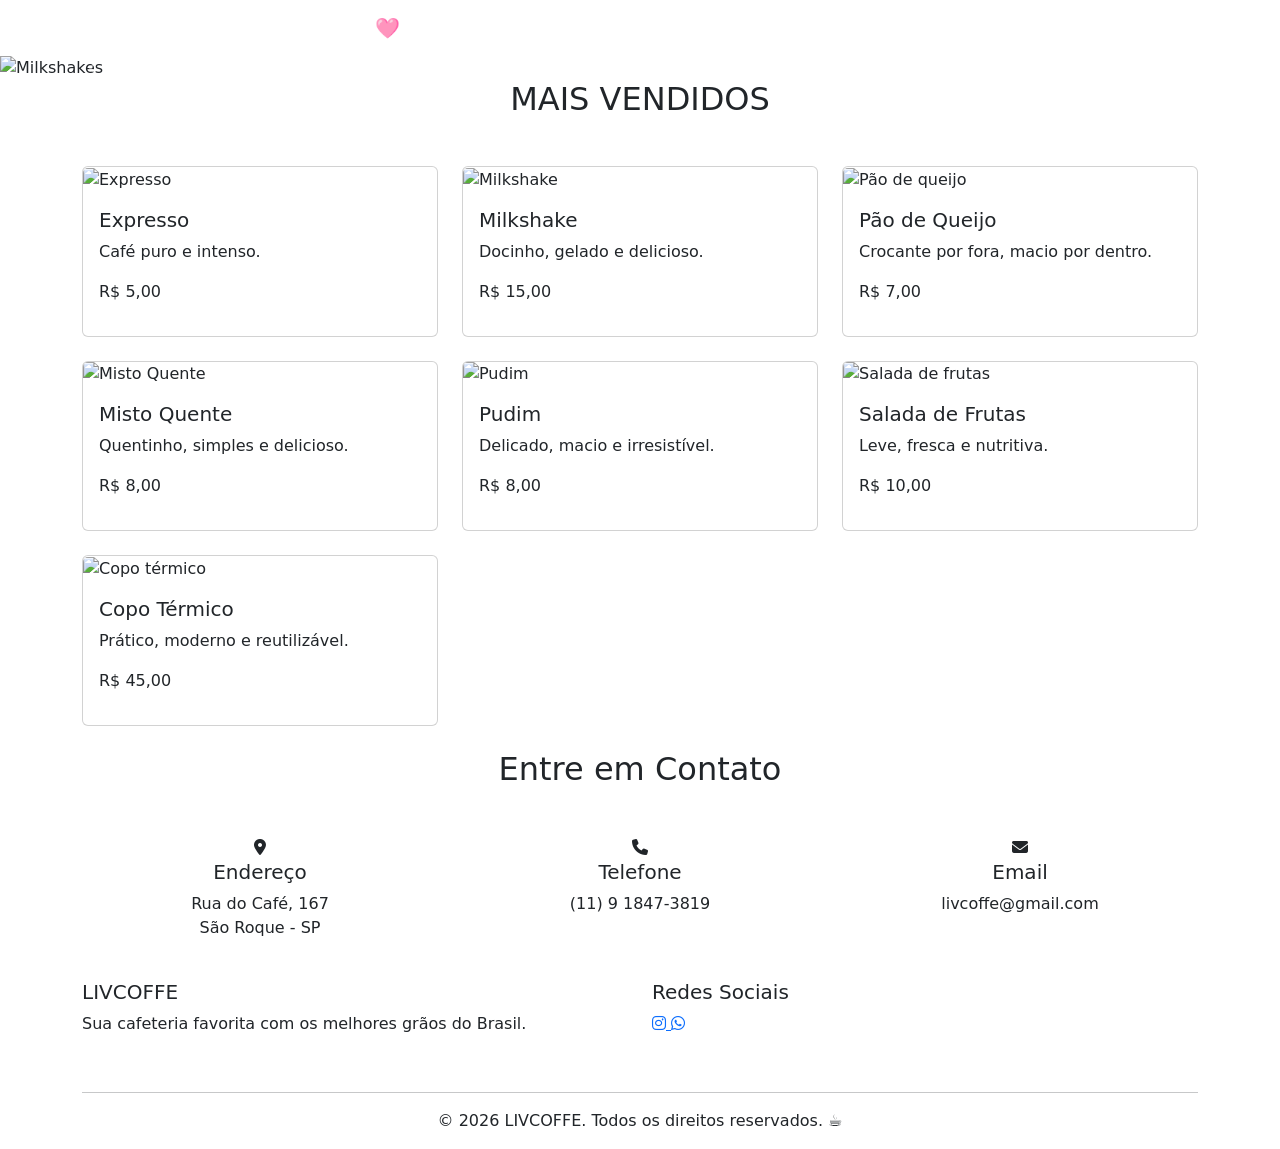
==== commit 2ed2e776: "atulizações" ====
--- a/src/main/resources/templates/index.html
+++ b/src/main/resources/templates/index.html
@@ -168,7 +168,7 @@
 
 
             <!-- SLIDE 3 -->
-            <div class="carousel-item">
+            <div class="carousel-item">-
 
                 <img th:src="@{/img/Cupcakes.jpg}"
                      class="d-block w-100"
@@ -518,9 +518,9 @@
                     </h5>
 
                     <p>
-                        Rua do Café, 123<br>
-                        São Paulo - SP<br>
-                        CEP: 01234-567
+                        Rua do Café, 167<br>
+                        São Roque - SP<br>
+
                     </p>
 
                 </div>
@@ -541,8 +541,7 @@
                     </h5>
 
                     <p>
-                        (11) 9 9999-9999<br>
-                        (11) 3333-3333
+                        (11) 9 1847-3819<br>
                     </p>
 
                 </div>
@@ -563,8 +562,8 @@
                     </h5>
 
                     <p>
-                        contato@livcoffe.com<br>
-                        info@livcoffe.com
+                     livcoffe@gmail.com<br>
+
                     </p>
 
                 </div>
@@ -613,16 +612,8 @@
 
                 <div class="social-links">
 
-                    <a href="#" aria-label="Facebook">
-                        <i class="fab fa-facebook"></i>
-                    </a>
-
                     <a href="#" aria-label="Instagram">
                         <i class="fab fa-instagram"></i>
-                    </a>
-
-                    <a href="#" aria-label="Twitter">
-                        <i class="fab fa-twitter"></i>
                     </a>
 
                     <a href="#" aria-label="WhatsApp">
